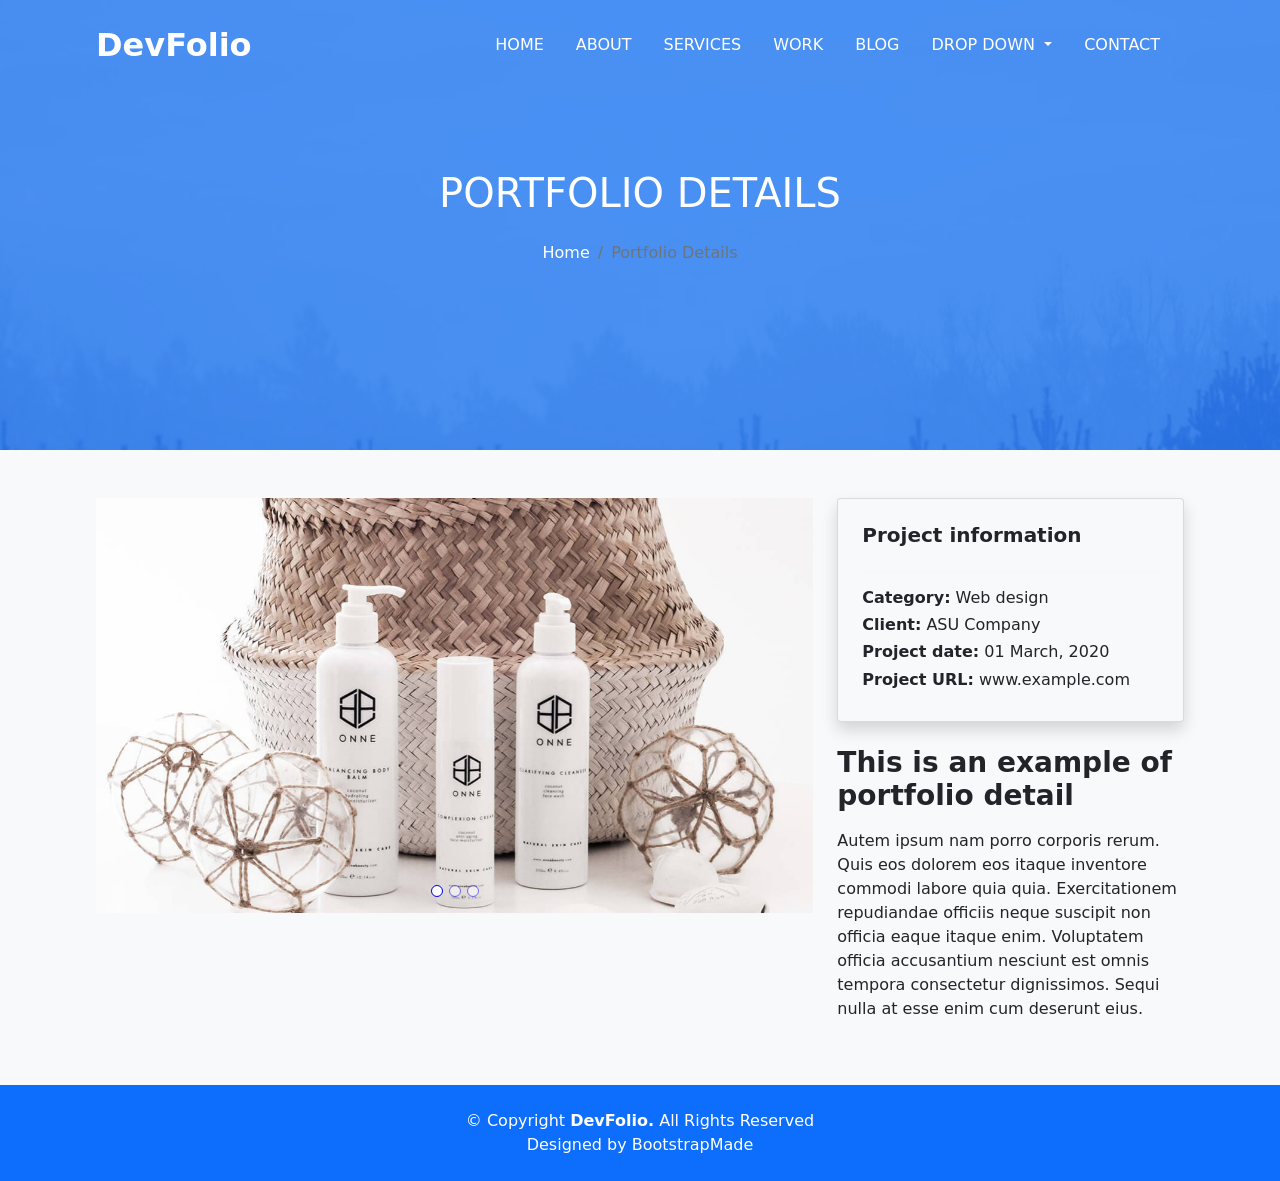
==== details.html @ 95dcb4fe "Portfolio-details" ====
<html>

<head>
    <title>DevFolio Bootstrap Portfolio Template - Index</title>
    <link rel="icon" href="images/bootstrap-logo-black-and-white.png">
    <link rel="stylesheet" href="css/bootstrap.min.css">
    <link rel="stylesheet" href="css/all.min.css">
    <link rel="stylesheet" href="css/details.css">
</head>

<body class="bg-light m-0">
    <nav class="nav-bar navbar-expand-lg fixed-top py-3 w-85 m-auto">
        <div class="d-flex justify-content-between align-content-center navbar-dark">
            <a href="home.html" class="navbar-brand fs-2 fw-bold"> DevFolio</a>
            <button class="navbar-toggler" type="button" data-bs-toggle="collapse"
                data-bs-target="#navbarSupportedContent" aria-controls="navbarSupportedContent" aria-expanded="false"
                aria-label="Toggle navigation">
                <span class="navbar-toggler-icon"></span>
            </button>

            <div class="collapse navbar-collapse flex-grow-0 fs-6" id="navbarSupportedContent">
                <ul class="navbar-nav me-auto mb-2 mb-lg-0">
                    <li class="nav-item pe-3">
                        <a class="nav-link active position-relative nav-line-visible" aria-current="page"
                            href="#home">HOME</a>
                    </li>
                    <li class="nav-item pe-3">
                        <a class="nav-link active position-relative nav-line" aria-current="page"
                            href="#about">ABOUT</a>
                    </li>
                    <li class="nav-item pe-3">
                        <a class="nav-link active position-relative nav-line" aria-current="page"
                            href="#services">SERVICES</a>
                    </li>
                    <li class="nav-item pe-3">
                        <a class="nav-link active position-relative nav-line" aria-current="page" href="#work">WORK</a>
                    </li>
                    <li class="nav-item pe-3">
                        <a class="nav-link active position-relative nav-line" aria-current="page" href="#blog">BLOG</a>
                    </li>
                    <li class="nav-item dropdown pe-3">
                        <a class="nav-link dropdown-toggle active position-relative nav-line" href="#"
                            id="navbarDropdown" role="button" data-bs-toggle="dropdown" aria-expanded="false">
                            DROP DOWN
                        </a>
                        <ul class="dropdown-menu" aria-labelledby="navbarDropdown">
                            <li><a href="" class="dropdown-item">Drop Down 1</a></li>
                            <li><a href="" class="dropdown-item">DEEP Drop Down</a></li>
                            <li><a href="" class="dropdown-item">Drop Down 2</a></li>
                            <li><a href="" class="dropdown-item">Drop Down 3</a></li>
                            <li><a href="" class="dropdown-item">Drop Down 4</a></li>
                        </ul>

                    </li>
                    <li class="nav-item pe-3">
                        <a class="nav-link active position-relative nav-line" aria-current="page"
                            href="#contact">CONTACT</a>
                    </li>
                </ul>
            </div>
        </div>
    </nav>
    <section class="bg-img h-50 ">
        <div class="bg-primary bg-opacity-75 w-100 h-100 d-flex flex-column justify-content-center align-items-center">
            <h1 class=" text-white pb-3 fs-1">PORTFOLIO DETAILS</h1>
            <nav aria-label="breadcrumb">
                <ol class="breadcrumb">
                    <li class="breadcrumb-item"><a href="home.html" class="text-white text-decoration-none">Home</a>
                    </li>
                    <li class="breadcrumb-item active" aria-current="page">Portfolio Details</li>
                </ol>
            </nav>
        </div>

    </section>

    <section class="w-85 py-5 m-auto">
        <div class="row">
            <div class="col-lg-8">
                <div class="mb-3">
                    <div id="carouselExampleIndicators" class="carousel slide" data-bs-ride="carousel">
                        <div class="carousel-indicators rounded-circle">
                            <button type="button" data-bs-target="#carouselExampleIndicators" data-bs-slide-to="0"
                                class="active" aria-current="true" aria-label="Slide 1"></button>
                            <button type="button" data-bs-target="#carouselExampleIndicators" data-bs-slide-to="1"
                                aria-label="Slide 2"></button>
                            <button type="button" data-bs-target="#carouselExampleIndicators" data-bs-slide-to="2"
                                aria-label="Slide 3"></button>
                        </div>
                        <div class="carousel-inner">
                            <div class="carousel-item active">
                                <img src="images/portfolio-details-1.jpg" class="d-block w-100" alt="...">
                            </div>
                            <div class="carousel-item">
                                <img src="images/portfolio-details-2.jpg" class="d-block w-100" alt="...">
                            </div>
                            <div class="carousel-item">
                                <img src="images/portfolio-details-3.jpg" class="d-block w-100" alt="...">
                            </div>
                        </div>
                    </div>
                </div>
            </div>
            <div class="col-lg-4">
                <div class="card bg-light shadow p-4">
                    <h5 class="card-title fw-bold">Project information</h5>
                    <hr style="color: #eee;">
                    <div class="card-text">
                        <h6 class="fw-normal"><span class="fw-bold">Category:</span> Web design</h6>
                        <h6 class="fw-normal"><span class="fw-bold">Client:</span> ASU Company</h6>
                        <h6 class="fw-normal"><span class="fw-bold">Project date:</span> 01 March, 2020</h6>
                        <h6 class="fw-normal"><span class="fw-bold">Project URL:</span> www.example.com</h6>
                    </div>
                </div>
                <h3 class="fw-bold pt-4 pb-2">This is an example of portfolio detail</h3>
                <p>Autem ipsum nam porro corporis rerum. Quis eos dolorem eos itaque inventore commodi labore quia quia.
                    Exercitationem repudiandae officiis neque suscipit non officia eaque itaque enim. Voluptatem officia
                    accusantium nesciunt est omnis tempora consectetur dignissimos. Sequi nulla at esse enim cum
                    deserunt eius.</p>

            </div>
        </div>
    </section>

    <footer class="text-white bg-primary text-center">
        <p class="m-0 pt-4">© Copyright <span class="fw-bold">DevFolio.</span> All Rights Reserved</p>
        <p class="m-0 pb-4">Designed by BootstrapMade</p>
    </footer>

    <script src="js/popper.min.js"></script>
    <script src="js/bootstrap.min.js"></script>
</body>

</html>
---- css/details.css ----
.w-85 {
    width: 85%;
}
.bg-img {
    background-image: url(..//images/tree.jfif);
    background-attachment: fixed;
    background-size: cover;
    background-position: center center;
}

.carousel-indicators [data-bs-target] {
    width: 10px;
    height: 10px;
    border: 1px blue solid;
    border-radius: 50%;
    background-color: white;
}
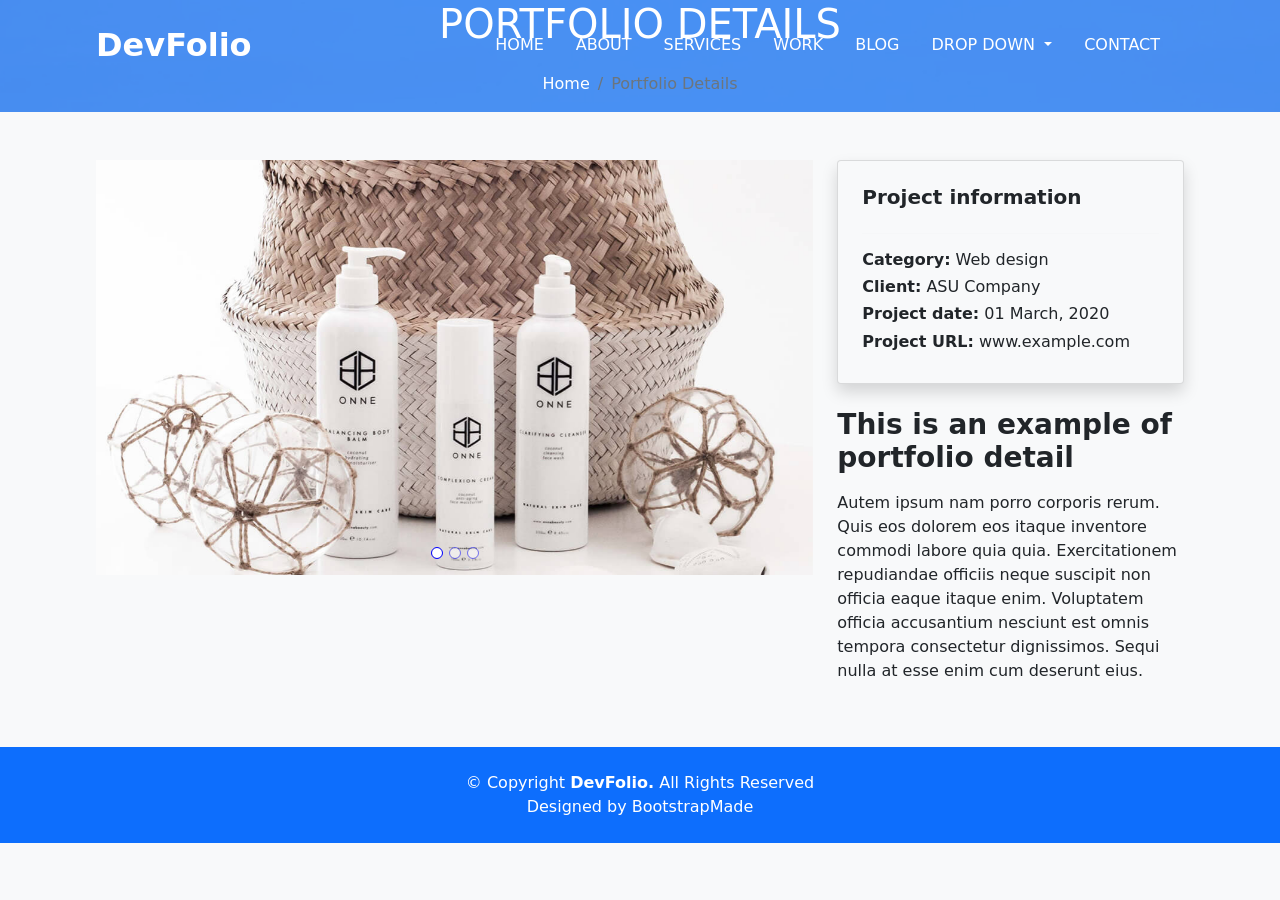
==== commit a676654e: "Update details.html" ====
--- a/details.html
+++ b/details.html
@@ -1,5 +1,5 @@
-<html>
-
+<!DOCTYPE html>
+<html lang="en">
 <head>
     <title>DevFolio Bootstrap Portfolio Template - Index</title>
     <link rel="icon" href="images/bootstrap-logo-black-and-white.png">
@@ -131,4 +131,4 @@
     <script src="js/bootstrap.min.js"></script>
 </body>
 
-</html>+</html>
